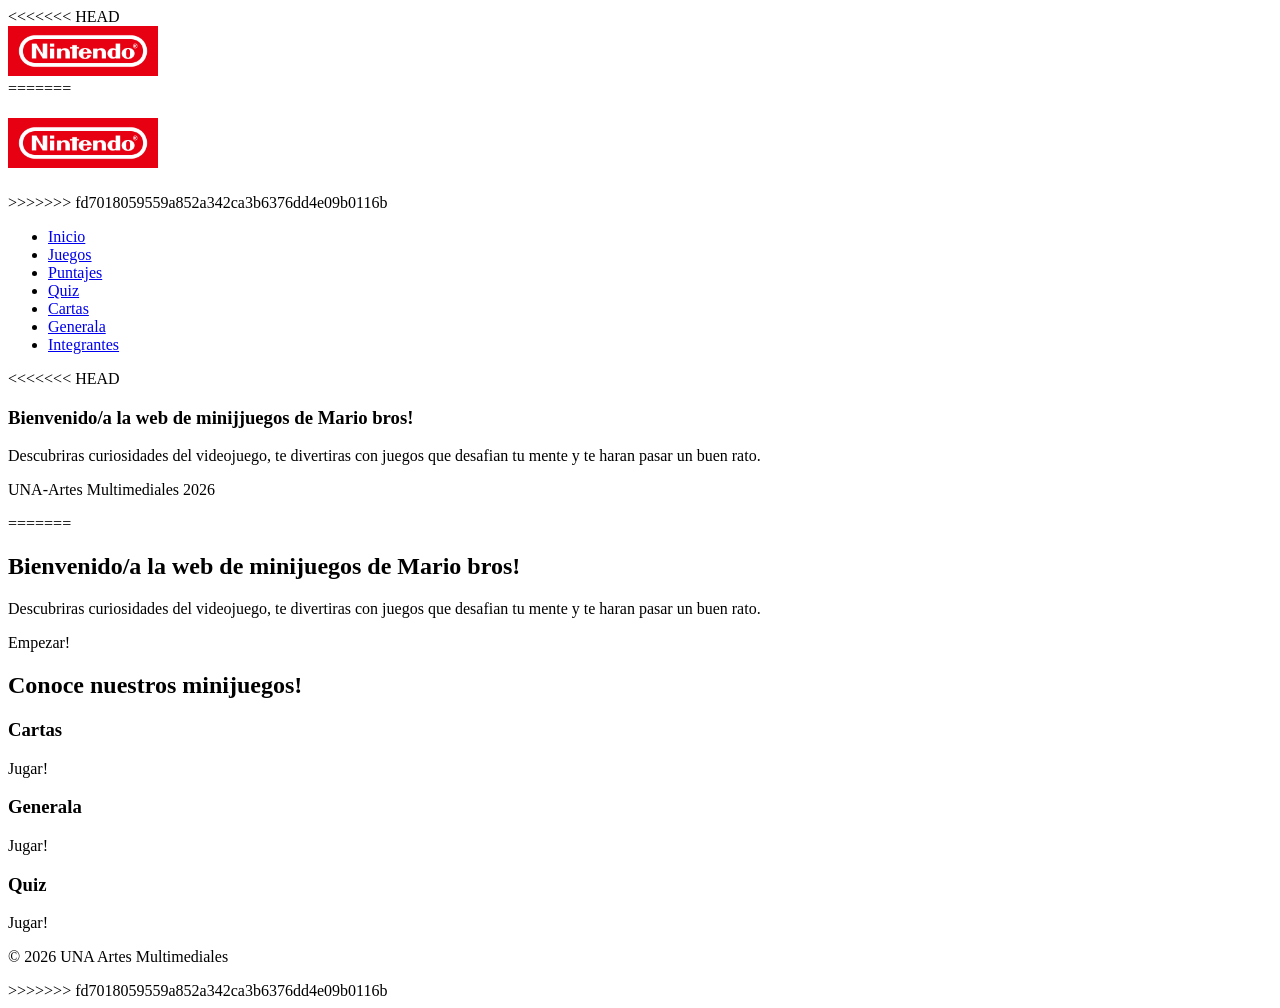
==== index.html @ be5acac5 "Update index.html" ====
<!DOCTYPE html>
<html lang="es">
    <head>
        <meta charset="utf-8">
        <link rel="preconnect" href="https://fonts.googleapis.com">
<link rel="preconnect" href="https://fonts.gstatic.com" crossorigin>
<link href="https://fonts.googleapis.com/css2?family=Abel&family=Press+Start+2P&display=swap" rel="stylesheet">
        <title>Menú</title>
    </head>
    <body>
<<<<<<< HEAD
        <header class="header">
            <img class="logo" src="img/logo.jpg" alt="logo Nintendo" height="50">
            <nav class="navegador">
=======
        <header>
        <h1><img src="img/logo.jpg" alt="logo Nintendo" height="50"></h1>
            <nav class="menu-nav">
>>>>>>> fd7018059559a852a342ca3b6376dd4e09b0116b
         <ul>
            <li><a href="index.html">Inicio</a></li>
            <li><a href="juegos.html">Juegos</a></li>
            <li><a href="puntajes.html">Puntajes</a></li>
            <li><a href="preguntas.html">Quiz</a></li>
            <li><a href="cartas.html">Cartas</a></li>
            <li><a href="generala.html">Generala</a></li>
            <li><a href="integrantes.html">Integrantes</a></li>
         </ul>
            </nav>
        </header>
<<<<<<< HEAD
        <main>
            <article id="bienvenida">
                <h1 class="titulos">Bienvenido/a la web
de minijjuegos de Mario bros!</h1>
<p class="texto">Descubriras curiosidades del
videojuego, te divertiras con
juegos que desafian tu mente y
te haran pasar un buen rato.</p>
            </article>
        </main>
        <footer class="fin">
            <p class="texto">UNA-Artes Multimediales 2026</p>
        </footer>
=======
        <section class="bienvenida">
        <h2>Bienvenido/a la web de minijuegos de Mario bros!</h2>
        <p>Descubriras curiosidades del videojuego, te divertiras con juegos que desafian tu mente y te haran pasar un buen rato.</p>
        <p class="button">Empezar!</p>
        </section>
    <main>
        <section class="minijuegos">
            <h2>Conoce nuestros minijuegos!</h2>
           <article class="card"><h3>Cartas</h3><p class="button-card">Jugar!</p></article>
           <article class="card"><h3>Generala</h3><p class="button-card">Jugar!</p></article>
           <article class="card"><h3>Quiz</h3><p class="button-card">Jugar!</p></article>
        </section>
    </main>
    <footer>
    <p>© 2026 UNA Artes Multimediales</p>
    </footer>
>>>>>>> fd7018059559a852a342ca3b6376dd4e09b0116b
    </body>


</html>
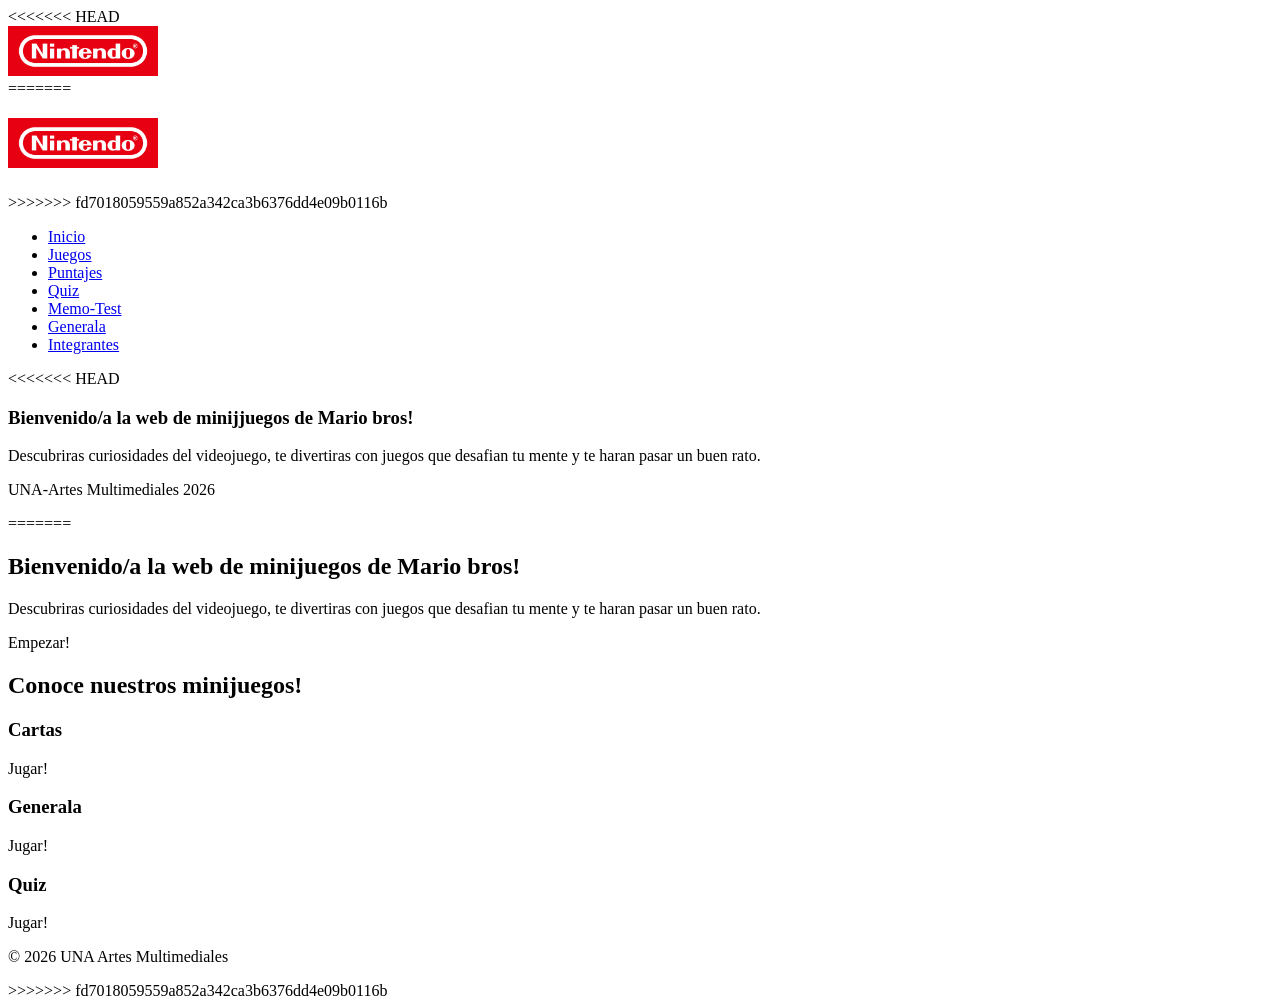
==== commit 1a0a5230: "Update index.html" ====
--- a/index.html
+++ b/index.html
@@ -22,7 +22,7 @@
             <li><a href="juegos.html">Juegos</a></li>
             <li><a href="puntajes.html">Puntajes</a></li>
             <li><a href="preguntas.html">Quiz</a></li>
-            <li><a href="cartas.html">Cartas</a></li>
+            <li><a href="cartas.html">Memo-Test</a></li>
             <li><a href="generala.html">Generala</a></li>
             <li><a href="integrantes.html">Integrantes</a></li>
          </ul>
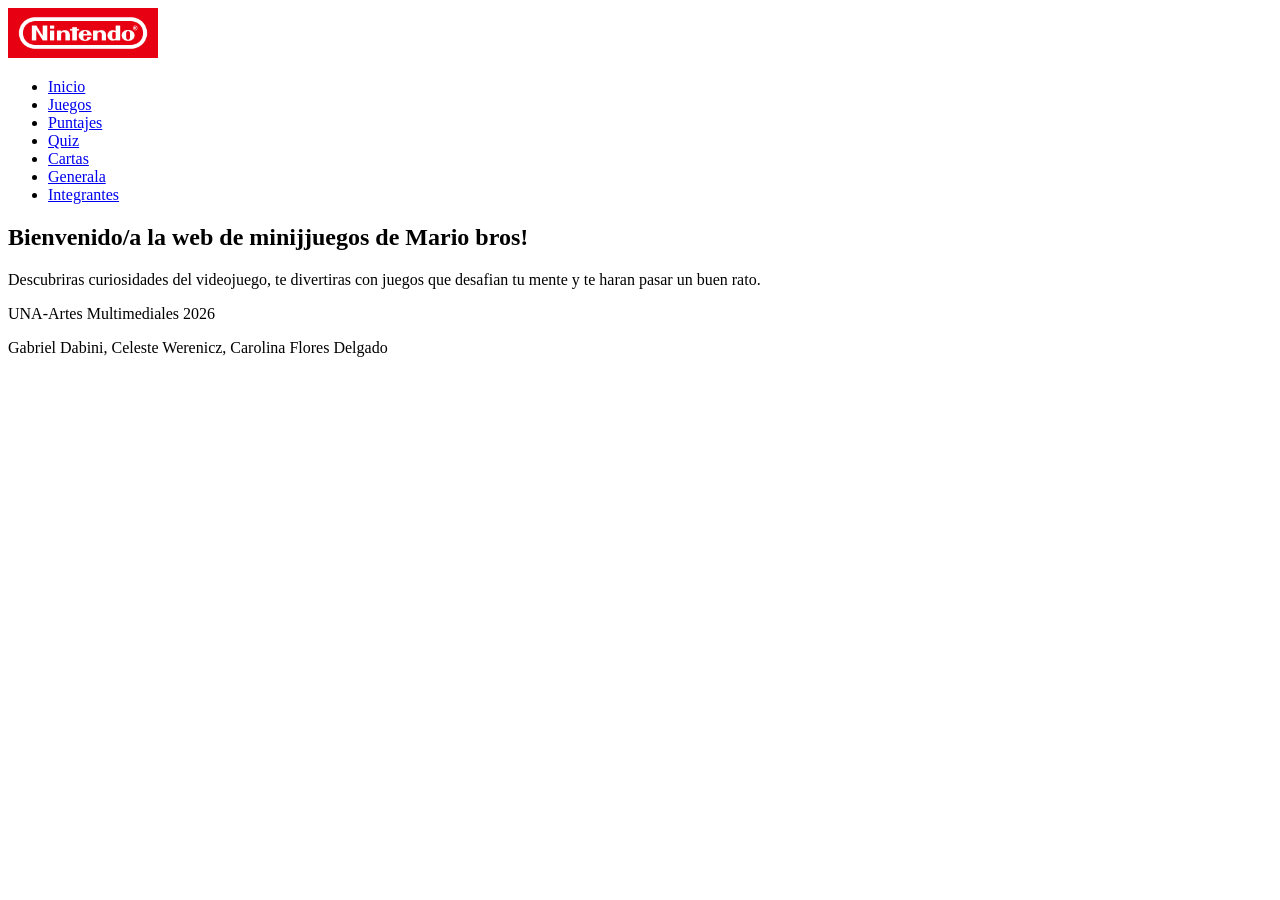
==== commit 439489ae: "Juegos html terminados Agregue en el main los elementos necesarios para la base de los juegos, tambi" ====
--- a/index.html
+++ b/index.html
@@ -8,27 +8,20 @@
         <title>Menú</title>
     </head>
     <body>
-<<<<<<< HEAD
         <header class="header">
             <img class="logo" src="img/logo.jpg" alt="logo Nintendo" height="50">
             <nav class="navegador">
-=======
-        <header>
-        <h1><img src="img/logo.jpg" alt="logo Nintendo" height="50"></h1>
-            <nav class="menu-nav">
->>>>>>> fd7018059559a852a342ca3b6376dd4e09b0116b
          <ul>
             <li><a href="index.html">Inicio</a></li>
             <li><a href="juegos.html">Juegos</a></li>
             <li><a href="puntajes.html">Puntajes</a></li>
             <li><a href="preguntas.html">Quiz</a></li>
-            <li><a href="cartas.html">Memo-Test</a></li>
+            <li><a href="cartas.html">Cartas</a></li>
             <li><a href="generala.html">Generala</a></li>
             <li><a href="integrantes.html">Integrantes</a></li>
          </ul>
             </nav>
         </header>
-<<<<<<< HEAD
         <main>
             <article id="bienvenida">
                 <h1 class="titulos">Bienvenido/a la web
@@ -41,26 +34,7 @@
         </main>
         <footer class="fin">
             <p class="texto">UNA-Artes Multimediales 2026</p>
+            <p class="texto">Gabriel Dabini, Celeste Werenicz, Carolina Flores Delgado</p>
         </footer>
-=======
-        <section class="bienvenida">
-        <h2>Bienvenido/a la web de minijuegos de Mario bros!</h2>
-        <p>Descubriras curiosidades del videojuego, te divertiras con juegos que desafian tu mente y te haran pasar un buen rato.</p>
-        <p class="button">Empezar!</p>
-        </section>
-    <main>
-        <section class="minijuegos">
-            <h2>Conoce nuestros minijuegos!</h2>
-           <article class="card"><h3>Cartas</h3><p class="button-card">Jugar!</p></article>
-           <article class="card"><h3>Generala</h3><p class="button-card">Jugar!</p></article>
-           <article class="card"><h3>Quiz</h3><p class="button-card">Jugar!</p></article>
-        </section>
-    </main>
-    <footer>
-    <p>© 2026 UNA Artes Multimediales</p>
-    </footer>
->>>>>>> fd7018059559a852a342ca3b6376dd4e09b0116b
     </body>
-
-
 </html>
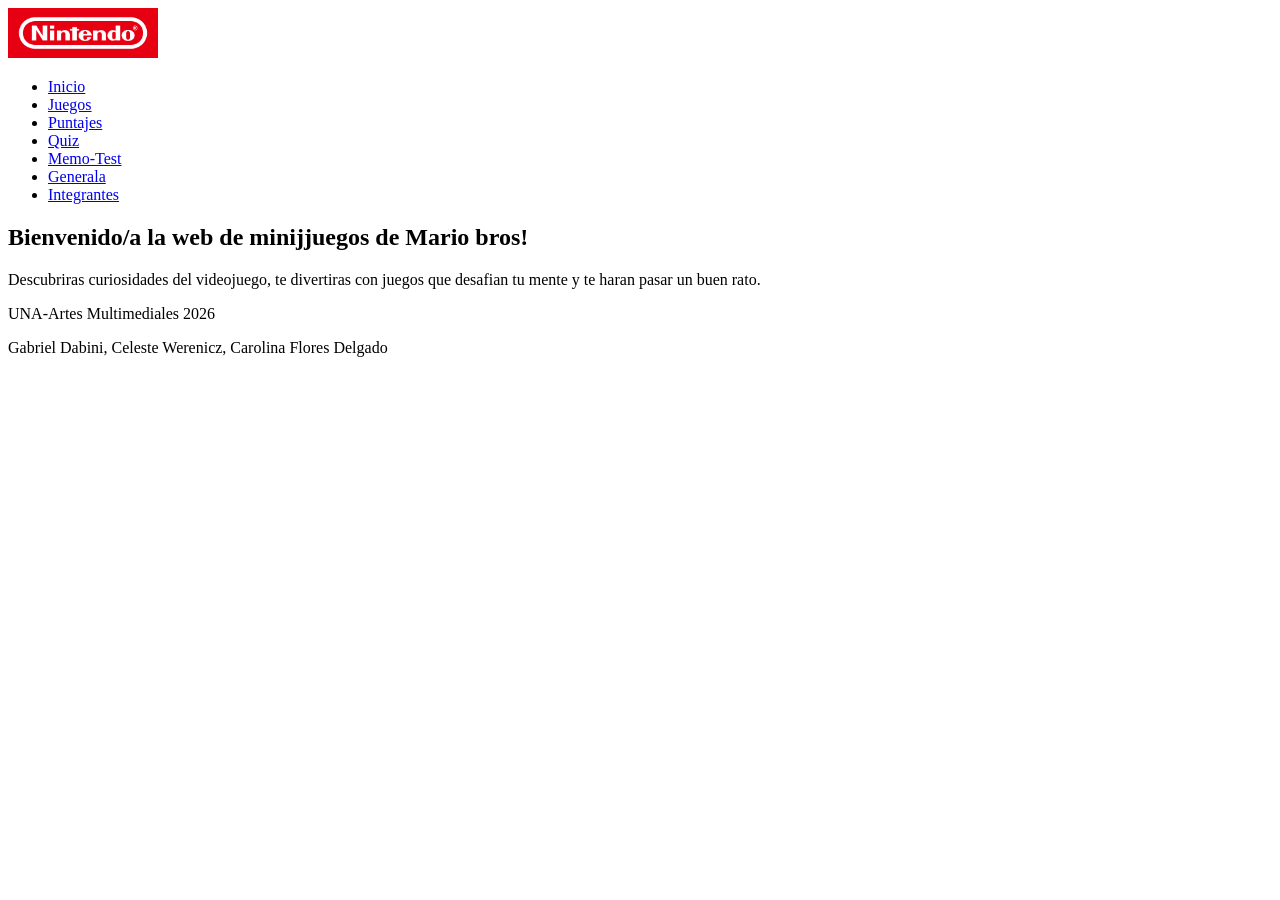
==== commit bb8ea726: "Merge branch 'main' of https://github.com/dabinigabriel/TP1" ====
--- a/index.html
+++ b/index.html
@@ -16,7 +16,7 @@
             <li><a href="juegos.html">Juegos</a></li>
             <li><a href="puntajes.html">Puntajes</a></li>
             <li><a href="preguntas.html">Quiz</a></li>
-            <li><a href="cartas.html">Cartas</a></li>
+            <li><a href="cartas.html">Memo-Test</a></li>
             <li><a href="generala.html">Generala</a></li>
             <li><a href="integrantes.html">Integrantes</a></li>
          </ul>
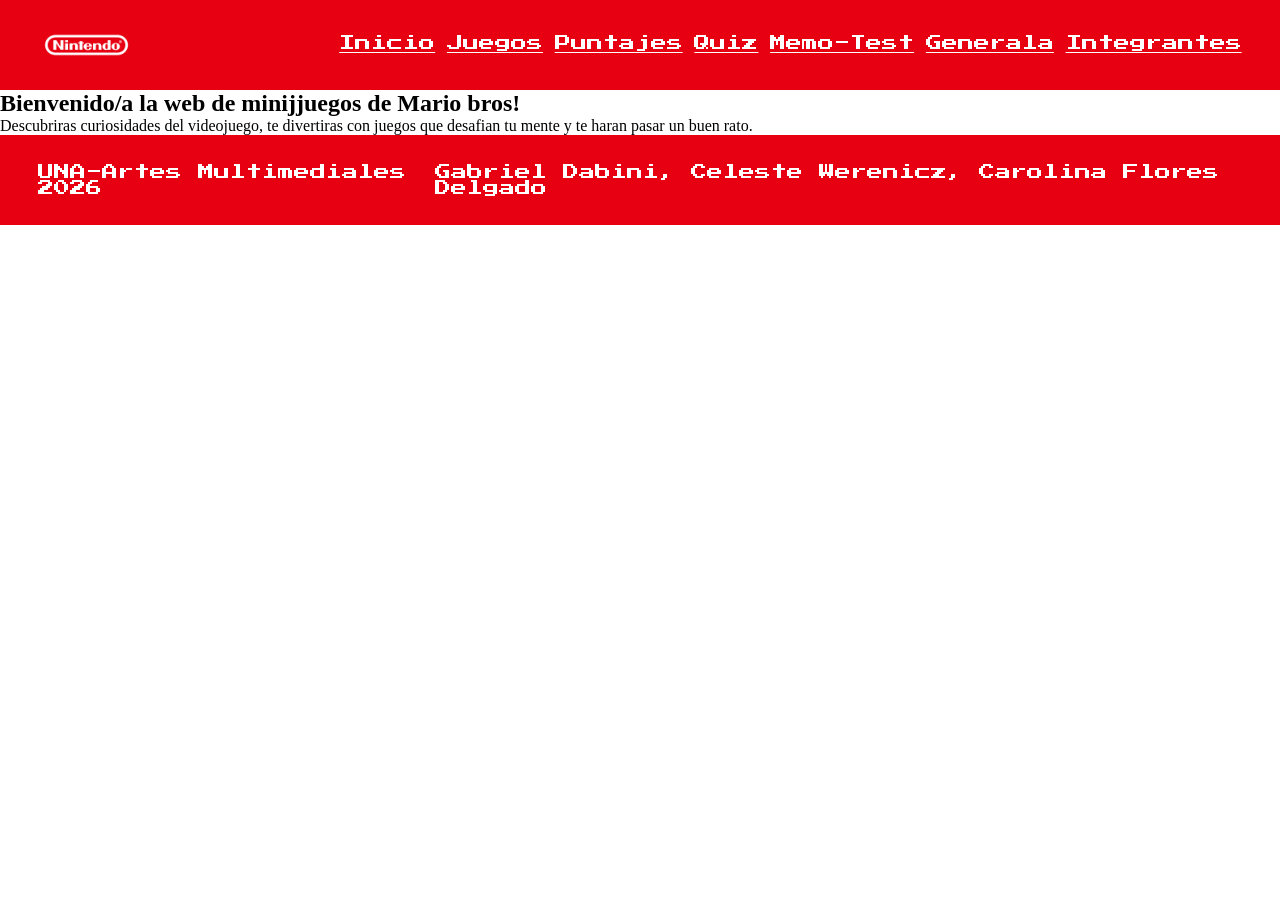
==== commit 8794380c: "ajustes en html y nav y footer hechos en css" ====
--- a/index.html
+++ b/index.html
@@ -2,14 +2,16 @@
 <html lang="es">
     <head>
         <meta charset="utf-8">
-        <link rel="preconnect" href="https://fonts.googleapis.com">
+      <link rel="preconnect" href="https://fonts.googleapis.com">
 <link rel="preconnect" href="https://fonts.gstatic.com" crossorigin>
-<link href="https://fonts.googleapis.com/css2?family=Abel&family=Press+Start+2P&display=swap" rel="stylesheet">
+<link href="https://fonts.googleapis.com/css2?family=Press+Start+2P&display=swap" rel="stylesheet">
+
+<link href="css/estilos.css" rel="stylesheet">
         <title>Menú</title>
     </head>
     <body>
         <header class="header">
-            <img class="logo" src="img/logo.jpg" alt="logo Nintendo" height="50">
+            <img class="logo" src="img/logo.jpg" alt="logo Nintendo">
             <nav class="navegador">
          <ul>
             <li><a href="index.html">Inicio</a></li>
--- a/css/estilos.css
+++ b/css/estilos.css
@@ -0,0 +1,67 @@
+* {
+    margin: 0;
+    padding: 0;
+    box-sizing: border-box;
+}
+
+/*header y nav*/
+
+header {
+    width: 100%;
+    height: 10vh;
+
+    display: flex;
+    align-items: center;
+    justify-content: space-between;
+
+    padding: 1rem 3%;
+    
+    background-color: #e60012;
+}
+
+.logo {
+    width: 8%;
+    height: auto;
+}
+
+.navegador {
+    width: 75%;
+}
+
+.navegador ul {
+    display: flex;
+    justify-content: space-between;
+    align-items: center;
+
+    list-style: none;
+}
+
+.navegador a {
+ font-family: "Press Start 2P", system-ui;
+    color: white;
+}
+
+.navegador a:hover {
+    background-color: white;
+    color: #e60012;
+}
+
+/*footer*/
+
+footer {
+  width: 100%;
+    height: 10vh;
+
+    display: flex;
+    align-items: center;
+    justify-content: space-between;
+
+    padding: 1rem 3%;
+    
+    background-color: #e60012;   
+}
+
+footer p {
+     font-family: "Press Start 2P", system-ui;
+    color: white;
+}
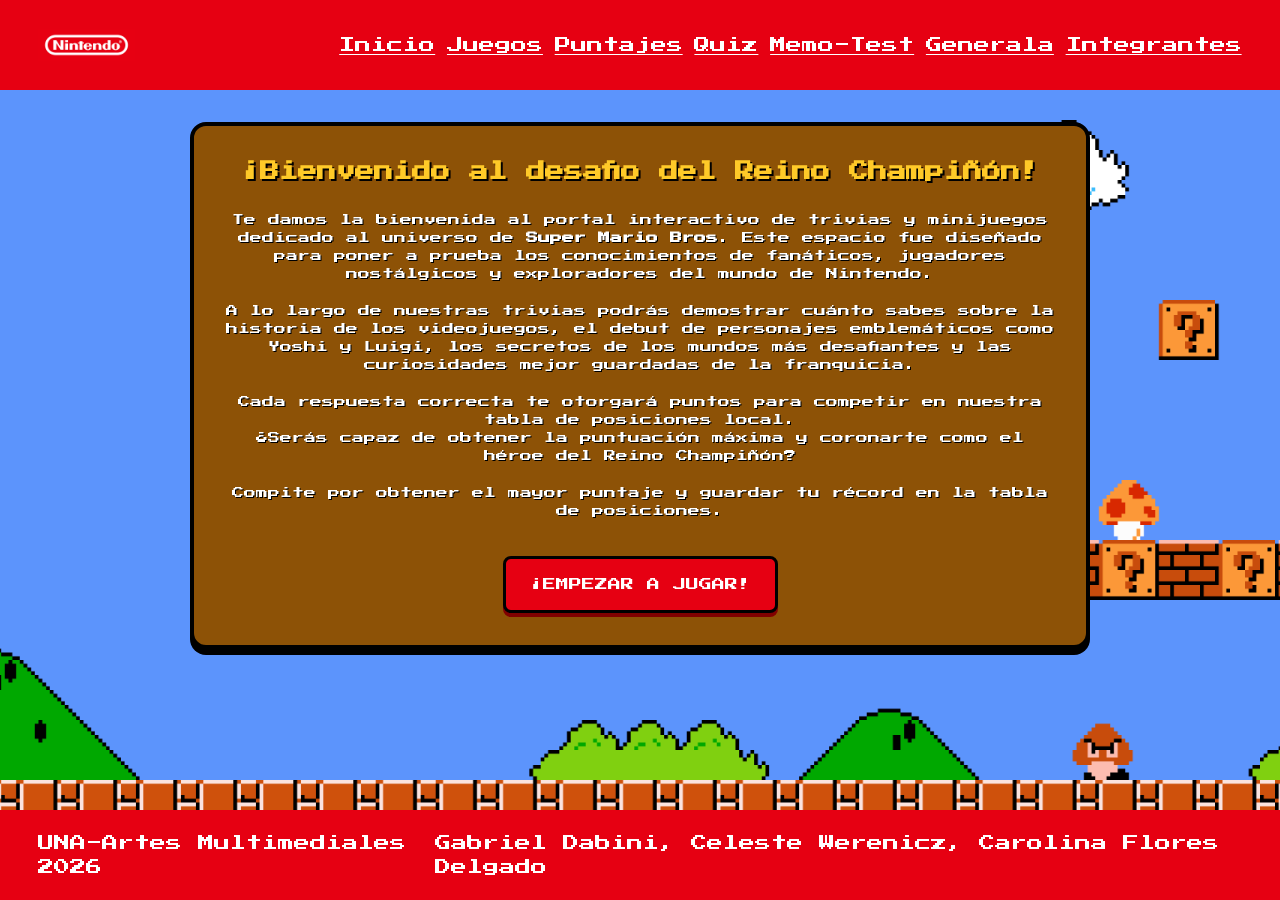
==== commit 71818887: "Modificación del index.html y css" ====
--- a/index.html
+++ b/index.html
@@ -26,12 +26,14 @@
         </header>
         <main>
             <article id="bienvenida">
-                <h1 class="titulos">Bienvenido/a la web
-de minijjuegos de Mario bros!</h1>
-<p class="texto">Descubriras curiosidades del
-videojuego, te divertiras con
-juegos que desafian tu mente y
-te haran pasar un buen rato.</p>
+                <h1>¡Bienvenido al desafio del Reino Champiñón!</h1>
+
+                <p class="texto">Te damos la bienvenida al portal interactivo de trivias y minijuegos dedicado al universo de <strong>Super Mario Bros</strong>. Este espacio fue diseñado para poner a prueba los conocimientos de fanáticos, jugadores nostálgicos y exploradores del mundo de Nintendo.</p>
+                <p>A lo largo de nuestras trivias podrás demostrar cuánto sabes sobre la historia de los videojuegos, el debut de personajes emblemáticos como Yoshi y Luigi, los secretos de los mundos más desafiantes y las curiosidades mejor guardadas de la franquicia.</p>
+                <p>Cada respuesta correcta te otorgará puntos para competir en nuestra tabla de posiciones local. <br>¿Serás capaz de obtener la puntuación máxima y coronarte como el héroe del Reino Champiñón?</p>
+                <p>Compite por obtener el mayor puntaje y guardar tu récord en la tabla de posiciones.</p>
+
+                <a href="juegos.html" class="boton-jugar">¡EMPEZAR A JUGAR!</a>
             </article>
         </main>
         <footer class="fin">
--- a/css/estilos.css
+++ b/css/estilos.css
@@ -17,6 +17,19 @@
     padding: 1rem 3%;
     
     background-color: #e60012;
+}
+body { 
+    font-family: 'Press Start 2P', system-ui, sans-serif; 
+    background-image: url('../img/fondo-gameplay.png'); 
+    background-repeat: no-repeat;
+    background-attachment: fixed;
+    background-size: cover;
+    background-position: center;
+    background-color: #5c94fc;
+    color: #111111; line-height: 1.5; 
+    display: flex; 
+    flex-direction: column; 
+    min-height: 100vh;
 }
 
 .logo {
@@ -41,11 +54,71 @@
     color: white;
 }
 
-.navegador a:hover {
-    background-color: white;
-    color: #e60012;
+.navegador a:link { 
+    color: #ffffff; 
+}
+.navegador a:visited { 
+    color: #ffebee; 
+}
+.navegador a:hover { 
+    background-color: white; 
+    color: #e60012; 
+    padding: 0.4rem 0.6rem; 
+    border-radius: 4px; 
 }
 
+.navegador a:active { 
+    background-color: #ffca28; 
+    color: #000000; 
+}
+
+main { max-width: 900px; 
+    width: 90%; 
+    margin: 2rem auto; 
+    flex: 1; 
+}
+
+#bienvenida {
+    background-color: #8d5206;
+    border: 4px solid #000000; 
+    border-radius: 1rem; 
+    padding: 2rem; 
+    color: #ffffff; 
+    text-align: center; 
+    box-shadow: 0 6px 0 #000000; 
+}
+
+#bienvenida h1 { 
+    font-size: 1.2rem; 
+    color: #ffca28;
+    margin-bottom: 1.5rem; 
+    text-shadow: 2px 2px 0 #000000; 
+}
+#bienvenida p { 
+    font-size: 0.75rem; 
+    margin-bottom: 1.2rem; 
+    text-shadow: 1px 1px 0 #000000; 
+}
+
+.boton-jugar { 
+    display: inline-block; 
+    background-color: #e60012; 
+    color: #ffffff; 
+    padding: 1rem 1.5rem; 
+    border: 3px solid #000000; 
+    border-radius: 8px; 
+    font-size: 0.8rem; 
+    text-decoration: none; 
+    margin-top: 1rem; 
+    box-shadow: 0 4px 0 #800000; 
+}
+.boton-jugar:hover { 
+    background-color: #ff2233; 
+}
+.boton-jugar:active { 
+    
+    box-shadow: 0 2px 0 #800000; 
+}
 /*footer*/
 
 footer {
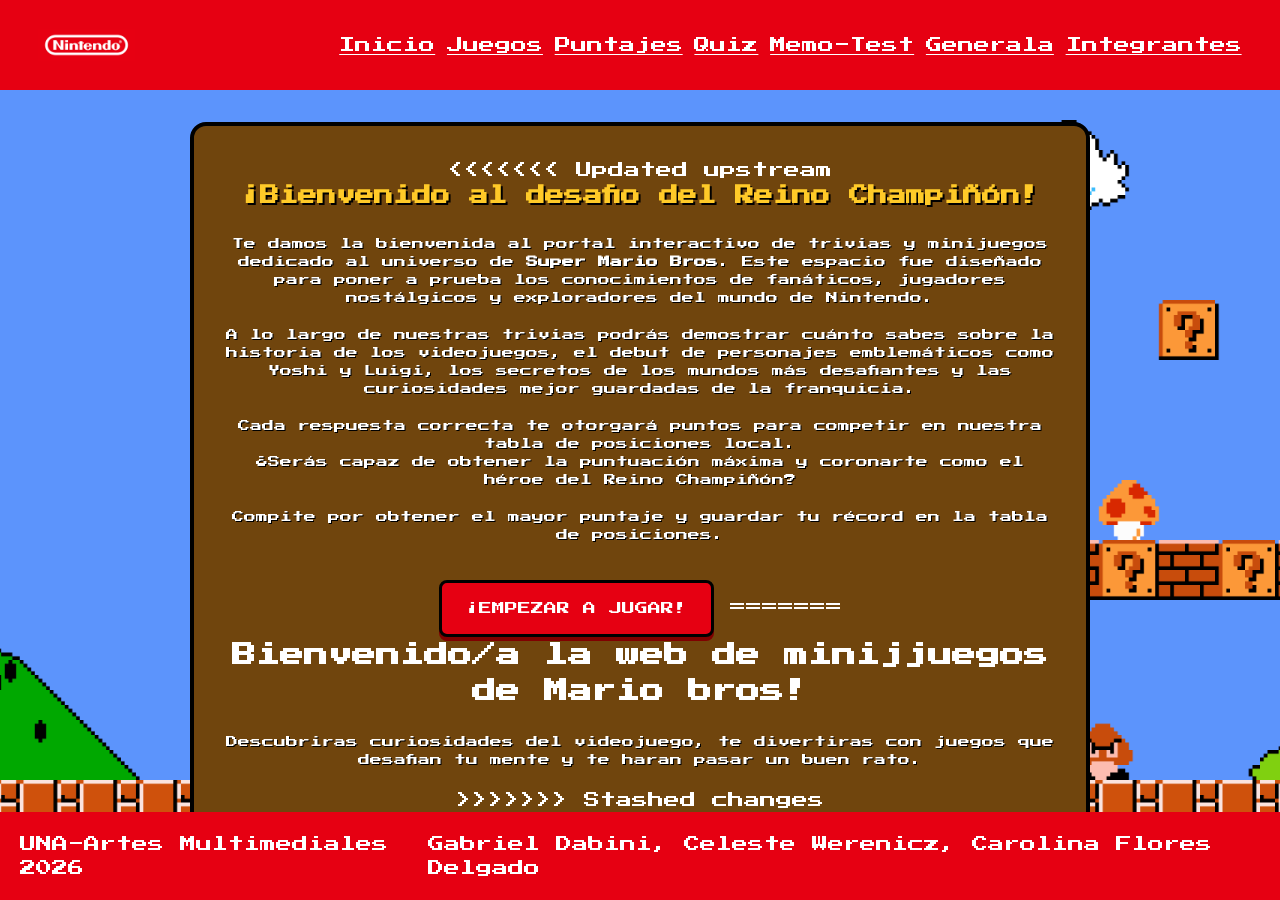
==== commit e39e10a0: "img y css" ====
--- a/index.html
+++ b/index.html
@@ -9,7 +9,7 @@
 <link href="css/estilos.css" rel="stylesheet">
         <title>Menú</title>
     </head>
-    <body>
+    <body id="pagina-index">
         <header class="header">
             <img class="logo" src="img/logo.jpg" alt="logo Nintendo">
             <nav class="navegador">
@@ -24,8 +24,9 @@
          </ul>
             </nav>
         </header>
-        <main>
+        <main id="main-index">
             <article id="bienvenida">
+<<<<<<< Updated upstream
                 <h1>¡Bienvenido al desafio del Reino Champiñón!</h1>
 
                 <p class="texto">Te damos la bienvenida al portal interactivo de trivias y minijuegos dedicado al universo de <strong>Super Mario Bros</strong>. Este espacio fue diseñado para poner a prueba los conocimientos de fanáticos, jugadores nostálgicos y exploradores del mundo de Nintendo.</p>
@@ -34,11 +35,20 @@
                 <p>Compite por obtener el mayor puntaje y guardar tu récord en la tabla de posiciones.</p>
 
                 <a href="juegos.html" class="boton-jugar">¡EMPEZAR A JUGAR!</a>
+=======
+                <h2 class="titulos">Bienvenido/a la web
+de minijjuegos de Mario bros!</h2>
+<br>
+<p class="texto">Descubriras curiosidades del
+videojuego, te divertiras con
+juegos que desafian tu mente y
+te haran pasar un buen rato.</p>
+>>>>>>> Stashed changes
             </article>
         </main>
         <footer class="fin">
-            <p class="texto">UNA-Artes Multimediales 2026</p>
-            <p class="texto">Gabriel Dabini, Celeste Werenicz, Carolina Flores Delgado</p>
+            <p>UNA-Artes Multimediales 2026</p>
+            <p>Gabriel Dabini, Celeste Werenicz, Carolina Flores Delgado</p>
         </footer>
     </body>
 </html>
--- a/css/estilos.css
+++ b/css/estilos.css
@@ -2,6 +2,62 @@
     margin: 0;
     padding: 0;
     box-sizing: border-box;
+}
+/*imagenes de fondo*/
+
+#pagina-index {
+    background-image: url("../img/fondo-gameplay.png");
+   background-repeat: no-repeat;
+  background-attachment: fixed;
+  background-position: center;
+  background-size: cover;
+}
+
+#pagina-juegos {
+    background-image: url("../img/fondo-index.png");
+   background-repeat: no-repeat;
+  background-attachment: fixed;
+  background-position: center;
+   background-size: cover;
+}
+
+#pagina-puntajes {
+    background-image: url("../img/fondo-index.png");
+   background-repeat: no-repeat;
+  background-attachment: fixed;
+  background-position: center;
+   background-size: cover;
+}
+
+#pagina-integrantes {
+    background-image: url("../img/fondo-index.png");
+   background-repeat: no-repeat;
+  background-attachment: fixed;
+  background-position: center;
+   background-size: cover;
+}
+
+#pagina-generala {
+    background-image: url("../img/fondo-generala.png");
+   background-repeat: no-repeat;
+  background-attachment: fixed;
+  background-position: center;
+   background-size: cover;
+}
+#pagina-cartas {
+    background-image: url("../img/fondo-memo.jpg");
+   background-repeat: no-repeat;
+  background-attachment: fixed;
+  background-position: center;
+   background-size: cover;
+}
+
+#pagina-preguntas {
+    background-image: url("../img/fondo-quiz.png");
+   background-repeat: no-repeat;
+  background-attachment: fixed;
+  background-position: center;
+   background-size: cover;
 }
 
 /*header y nav*/
@@ -79,7 +135,7 @@
 }
 
 #bienvenida {
-    background-color: #8d5206;
+    background-color: #70450d;
     border: 4px solid #000000; 
     border-radius: 1rem; 
     padding: 2rem; 
@@ -119,17 +175,113 @@
     
     box-shadow: 0 2px 0 #800000; 
 }
+.seccion-juegos { 
+    background-color: rgba(137, 196, 26, 0.92); 
+    border: 4px solid #000000; border-radius: 1rem; 
+    padding: 2rem 1.5rem; 
+    color: #ffffff; 
+    text-align: center; 
+    box-shadow: 0 6px 0 #000000; 
+    margin-bottom: 2rem;
+}
+
+.seccion-juegos h1 { 
+    font-size: 1.2rem; 
+    color: #ffca28; 
+    margin-bottom: 0.8rem; 
+    text-shadow: 2px 2px 0 #000000; 
+}
+.tarjeta-juego { 
+    flex: 1 1 260px;  
+    background-color: #a41212; 
+    color: #111111; 
+    border: 4px solid #000000; 
+    border-radius: 0.8rem; 
+    padding: 1.5rem 1rem; 
+    display: flex; 
+flex-direction: column;
+    justify-content: space-between; 
+    align-items: center; 
+    box-shadow: 0 6px 0 #000000; 
+}
+
+.tarjeta-juego h2 { 
+    font-size: 0.85rem; 
+    color: #ce680f;  
+    margin-bottom: 0.5rem; 
+   
+}
+.tarjeta-juego p { 
+    font-size: 0.80rem; 
+    line-height: 1.4; 
+    text-align: center;
+    color: #000000; 
+   
+}
+.contenedor-juegos { 
+    display: flex; 
+    justify-content: space-between; 
+    gap: 1.5rem; flex-wrap: wrap;
+}
+.imagen-juego { 
+    width: 70px; 
+    height: 70px; 
+    object-fit: contain; 
+    margin-left: 1rem; 
+    border-radius: 50%;  
+}
+
+.pantalla-puntajes { 
+    background-color: rgba(16, 152, 32, 0.92); 
+    border: 4px solid #000000; border-radius: 1rem; 
+    padding: 2.5rem 1.5rem; 
+    color: #ffffff; 
+    text-align: center; 
+    box-shadow: 0 6px 0 #000000; 
+}
+.pantalla-puntajes h1 { 
+    font-size: 1.2rem; 
+    color: #ffca28; 
+    margin-bottom: 0.8rem; 
+    text-shadow: 2px 2px 0 #000000; 
+}
+.contenedor-puntajes { 
+    background-color: #ffffff; 
+    color: #111111; 
+    border: 4px solid #000000; 
+    border-radius: 8px; 
+    overflow: hidden; 
+    margin-bottom: 2rem; 
+}
+.fila { 
+    display: flex; justify-content: space-between; 
+    align-items: center; 
+    padding: 0.8rem 0.5rem; 
+    border-bottom: 2px solid #000000; 
+}
+.fila:last-child { 
+    border-bottom: none; 
+}
+
+
+.fila span { 
+    flex: 1; 
+    text-align: center; 
+    font-size: 0.65rem; 
+}
 /*footer*/
 
 footer {
   width: 100%;
-    height: 10vh;
+    height: auto;
 
     display: flex;
     align-items: center;
     justify-content: space-between;
-
-    padding: 1rem 3%;
+     position: absolute;
+  bottom: 0;
+
+    padding: 20px;
     
     background-color: #e60012;   
 }
@@ -137,4 +289,88 @@
 footer p {
      font-family: "Press Start 2P", system-ui;
     color: white;
+}
+
+<<<<<<< Updated upstream
+#integrantes { 
+    background-color: rgba(176, 95, 25, 0.92); 
+    border: 4px solid #000000; border-radius: 1rem;
+    padding: 2.5rem 1.5rem; color: #ffffff; 
+    text-align: center; box-shadow: 0 6px 0 #000000; 
+}
+
+#integrantes h2 { 
+    font-size: 1.2rem; 
+    color: #ffca28; 
+    margin-bottom: 1.5rem; 
+    text-shadow: 2px 2px 0 #000000; 
+}
+
+.integrante { 
+    background-color: #ddcdcd; 
+    color: #111111; 
+    border: 4px solid #000000; 
+    border-radius: 0.8rem; 
+    padding: 2rem 1.5rem; 
+    box-shadow: 0 6px 0 #000000; 
+    display: flex; 
+    flex-direction: column; 
+    align-items: center; 
+}
+
+.foto-integrante { 
+    width: 100px; 
+    height: 100px; 
+    border-radius: 50%;  
+    border: 3px solid #1a1162; 
+    object-fit: cover;  
+    margin-bottom: 1rem; 
+}
+
+.integrante h3 { 
+    font-size: 0.9rem; 
+    color: #186ac8; 
+    margin-bottom: 0.5rem; 
+}
+
+.descripcion-integrante { 
+    font-size: 0.65rem; 
+    line-height: 1.6; 
+    color: #333333; 
+    margin-bottom: 1.5rem; 
+    max-width: 600px; 
+=======
+/*textos*/
+
+.titulos {
+    font-family: "Press Start 2P", system-ui;
+    color: black;
+}
+.texto {
+    font-family: "Press Start 2P", system-ui;
+    color: black;
+}
+
+/*main index*/
+
+#main-index {
+    height: 80vh;
+
+    display: flex;
+    justify-content: center;
+    align-items: center;
+}
+
+
+#bienvenida {
+    background-color: rgba(255, 255, 255, 0.8); 
+    width: 500px;
+    height: auto;
+    padding: 45px;
+    /*borde*/
+    border-width: 6px;
+    border-color: rgb(141, 141, 141);
+    border-radius: 10%;
+    border-style: solid;
+>>>>>>> Stashed changes
 }
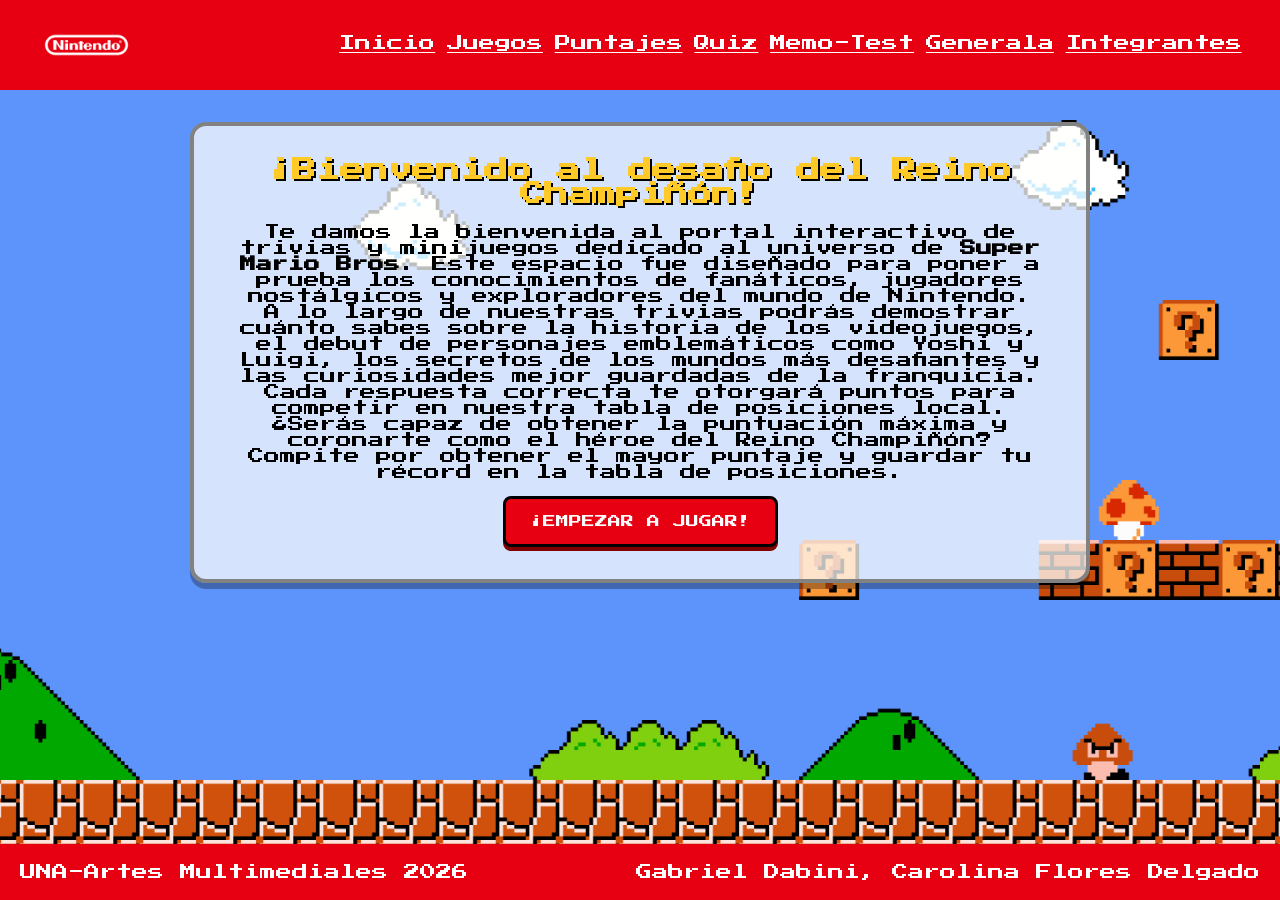
==== commit 67b757f6: "css y html terminados" ====
--- a/index.html
+++ b/index.html
@@ -26,29 +26,19 @@
         </header>
         <main id="main-index">
             <article id="bienvenida">
-<<<<<<< Updated upstream
-                <h1>¡Bienvenido al desafio del Reino Champiñón!</h1>
+                <h1 class="texto">¡Bienvenido al desafio del Reino Champiñón!</h1>
+<br>
+                <p class="texto">Te damos la bienvenida al portal interactivo de trivias y minijuegos dedicado al universo de <strong>Super Mario Bros</strong>. Este espacio fue diseñado para poner a prueba los conocimientos de fanáticos, jugadores nostálgicos y exploradores del mundo de Nintendo.</p>
+                 <p class="texto">A lo largo de nuestras trivias podrás demostrar cuánto sabes sobre la historia de los videojuegos, el debut de personajes emblemáticos como Yoshi y Luigi, los secretos de los mundos más desafiantes y las curiosidades mejor guardadas de la franquicia.</p>
+                 <p class="texto">Cada respuesta correcta te otorgará puntos para competir en nuestra tabla de posiciones local. <br>¿Serás capaz de obtener la puntuación máxima y coronarte como el héroe del Reino Champiñón?</p>
+                 <p class="texto">Compite por obtener el mayor puntaje y guardar tu récord en la tabla de posiciones.</p>
 
-                <p class="texto">Te damos la bienvenida al portal interactivo de trivias y minijuegos dedicado al universo de <strong>Super Mario Bros</strong>. Este espacio fue diseñado para poner a prueba los conocimientos de fanáticos, jugadores nostálgicos y exploradores del mundo de Nintendo.</p>
-                <p>A lo largo de nuestras trivias podrás demostrar cuánto sabes sobre la historia de los videojuegos, el debut de personajes emblemáticos como Yoshi y Luigi, los secretos de los mundos más desafiantes y las curiosidades mejor guardadas de la franquicia.</p>
-                <p>Cada respuesta correcta te otorgará puntos para competir en nuestra tabla de posiciones local. <br>¿Serás capaz de obtener la puntuación máxima y coronarte como el héroe del Reino Champiñón?</p>
-                <p>Compite por obtener el mayor puntaje y guardar tu récord en la tabla de posiciones.</p>
-
-                <a href="juegos.html" class="boton-jugar">¡EMPEZAR A JUGAR!</a>
-=======
-                <h2 class="titulos">Bienvenido/a la web
-de minijjuegos de Mario bros!</h2>
-<br>
-<p class="texto">Descubriras curiosidades del
-videojuego, te divertiras con
-juegos que desafian tu mente y
-te haran pasar un buen rato.</p>
->>>>>>> Stashed changes
+                <a href="juegos.html" class="boton-jugar" >¡EMPEZAR A JUGAR!</a>
             </article>
         </main>
         <footer class="fin">
             <p>UNA-Artes Multimediales 2026</p>
-            <p>Gabriel Dabini, Celeste Werenicz, Carolina Flores Delgado</p>
+            <p>Gabriel Dabini, Carolina Flores Delgado</p>
         </footer>
     </body>
 </html>
--- a/css/estilos.css
+++ b/css/estilos.css
@@ -3,12 +3,18 @@
     padding: 0;
     box-sizing: border-box;
 }
+
+body { 
+    display: flex; 
+    flex-direction: column; 
+    min-height: 100vh;
+}
 /*imagenes de fondo*/
 
 #pagina-index {
     background-image: url("../img/fondo-gameplay.png");
    background-repeat: no-repeat;
-  background-attachment: fixed;
+ background-attachment: scroll;
   background-position: center;
   background-size: cover;
 }
@@ -16,7 +22,7 @@
 #pagina-juegos {
     background-image: url("../img/fondo-index.png");
    background-repeat: no-repeat;
-  background-attachment: fixed;
+  background-attachment: scroll;
   background-position: center;
    background-size: cover;
 }
@@ -24,7 +30,7 @@
 #pagina-puntajes {
     background-image: url("../img/fondo-index.png");
    background-repeat: no-repeat;
-  background-attachment: fixed;
+  background-attachment: scroll;
   background-position: center;
    background-size: cover;
 }
@@ -32,7 +38,7 @@
 #pagina-integrantes {
     background-image: url("../img/fondo-index.png");
    background-repeat: no-repeat;
-  background-attachment: fixed;
+  background-attachment: scroll;
   background-position: center;
    background-size: cover;
 }
@@ -40,14 +46,14 @@
 #pagina-generala {
     background-image: url("../img/fondo-generala.png");
    background-repeat: no-repeat;
-  background-attachment: fixed;
+  background-attachment: scroll;
   background-position: center;
    background-size: cover;
 }
 #pagina-cartas {
     background-image: url("../img/fondo-memo.jpg");
    background-repeat: no-repeat;
-  background-attachment: fixed;
+  background-attachment: scroll;
   background-position: center;
    background-size: cover;
 }
@@ -55,11 +61,13 @@
 #pagina-preguntas {
     background-image: url("../img/fondo-quiz.png");
    background-repeat: no-repeat;
-  background-attachment: fixed;
-  background-position: center;
-   background-size: cover;
-}
-
+  background-attachment: scroll;
+  background-position: center;
+   background-size: cover;
+}
+.texto {
+    font-family: "Press Start 2P", system-ui;
+}
 /*header y nav*/
 
 header {
@@ -73,19 +81,6 @@
     padding: 1rem 3%;
     
     background-color: #e60012;
-}
-body { 
-    font-family: 'Press Start 2P', system-ui, sans-serif; 
-    background-image: url('../img/fondo-gameplay.png'); 
-    background-repeat: no-repeat;
-    background-attachment: fixed;
-    background-size: cover;
-    background-position: center;
-    background-color: #5c94fc;
-    color: #111111; line-height: 1.5; 
-    display: flex; 
-    flex-direction: column; 
-    min-height: 100vh;
 }
 
 .logo {
@@ -135,27 +130,19 @@
 }
 
 #bienvenida {
-    background-color: #70450d;
-    border: 4px solid #000000; 
+    background-color: #fffffebd;
+    border: 4px solid #838282; 
     border-radius: 1rem; 
     padding: 2rem; 
-    color: #ffffff; 
+    color: #000000; 
     text-align: center; 
-    box-shadow: 0 6px 0 #000000; 
+    box-shadow: 0 6px 0 #0000004d; 
 }
 
 #bienvenida h1 { 
-    font-size: 1.2rem; 
     color: #ffca28;
-    margin-bottom: 1.5rem; 
     text-shadow: 2px 2px 0 #000000; 
 }
-#bienvenida p { 
-    font-size: 0.75rem; 
-    margin-bottom: 1.2rem; 
-    text-shadow: 1px 1px 0 #000000; 
-}
-
 .boton-jugar { 
     display: inline-block; 
     background-color: #e60012; 
@@ -167,6 +154,7 @@
     text-decoration: none; 
     margin-top: 1rem; 
     box-shadow: 0 4px 0 #800000; 
+     font-family: "Press Start 2P", system-ui;
 }
 .boton-jugar:hover { 
     background-color: #ff2233; 
@@ -175,48 +163,58 @@
     
     box-shadow: 0 2px 0 #800000; 
 }
+.boton-generala {
+display: inline-block; 
+    background-color: #e60012; 
+    color: #ffffff; 
+    padding: 1rem 1.5rem; 
+    border: 3px solid #000000; 
+    border-radius: 8px; 
+    font-size: 0.8rem; 
+    text-decoration: none; 
+    margin-top: 1rem; 
+    box-shadow: 0 4px 0 #800000; 
+     font-family: "Press Start 2P", system-ui;
+}
+.boton-generala:hover {
+     background-color: #ff2233; 
+}
+
 .seccion-juegos { 
-    background-color: rgba(137, 196, 26, 0.92); 
-    border: 4px solid #000000; border-radius: 1rem; 
+    background-color: rgb(112, 205, 248); 
+    border: 4px solid #003494; border-radius: 1rem; 
     padding: 2rem 1.5rem; 
-    color: #ffffff; 
     text-align: center; 
     box-shadow: 0 6px 0 #000000; 
     margin-bottom: 2rem;
 }
 
 .seccion-juegos h1 { 
-    font-size: 1.2rem; 
     color: #ffca28; 
     margin-bottom: 0.8rem; 
     text-shadow: 2px 2px 0 #000000; 
 }
 .tarjeta-juego { 
     flex: 1 1 260px;  
-    background-color: #a41212; 
-    color: #111111; 
-    border: 4px solid #000000; 
+    background-color: #ffe600; 
+    border: 4px solid #be6600; 
     border-radius: 0.8rem; 
     padding: 1.5rem 1rem; 
     display: flex; 
 flex-direction: column;
     justify-content: space-between; 
     align-items: center; 
-    box-shadow: 0 6px 0 #000000; 
-}
-
-.tarjeta-juego h2 { 
-    font-size: 0.85rem; 
-    color: #ce680f;  
+     box-shadow: 0 6px 0 #be6600;  
+}
+
+.tarjeta-juego h3 {  
     margin-bottom: 0.5rem; 
    
 }
 .tarjeta-juego p { 
-    font-size: 0.80rem; 
-    line-height: 1.4; 
     text-align: center;
     color: #000000; 
-   
+    font-size: 0.8rem ;
 }
 .contenedor-juegos { 
     display: flex; 
@@ -226,28 +224,25 @@
 .imagen-juego { 
     width: 70px; 
     height: 70px; 
-    object-fit: contain; 
+    object-fit: cover; 
     margin-left: 1rem; 
     border-radius: 50%;  
 }
 
 .pantalla-puntajes { 
-    background-color: rgba(16, 152, 32, 0.92); 
-    border: 4px solid #000000; border-radius: 1rem; 
+    background-color: rgb(112, 205, 248); 
+    border: 4px solid #003494; border-radius: 1rem; 
     padding: 2.5rem 1.5rem; 
-    color: #ffffff; 
     text-align: center; 
     box-shadow: 0 6px 0 #000000; 
 }
 .pantalla-puntajes h1 { 
-    font-size: 1.2rem; 
     color: #ffca28; 
     margin-bottom: 0.8rem; 
     text-shadow: 2px 2px 0 #000000; 
 }
 .contenedor-puntajes { 
     background-color: #ffffff; 
-    color: #111111; 
     border: 4px solid #000000; 
     border-radius: 8px; 
     overflow: hidden; 
@@ -272,18 +267,16 @@
 /*footer*/
 
 footer {
-  width: 100%;
+    width: 100%;
     height: auto;
 
     display: flex;
     align-items: center;
     justify-content: space-between;
-     position: absolute;
-  bottom: 0;
 
     padding: 20px;
-    
-    background-color: #e60012;   
+
+    background-color: #e60012;
 }
 
 footer p {
@@ -291,23 +284,18 @@
     color: white;
 }
 
-<<<<<<< Updated upstream
 #integrantes { 
-    background-color: rgba(176, 95, 25, 0.92); 
-    border: 4px solid #000000; border-radius: 1rem;
-    padding: 2.5rem 1.5rem; color: #ffffff; 
+     background-color: rgb(112, 205, 248); 
+    border: 4px solid #003494; border-radius: 1rem; 
+    padding: 2.5rem 1.5rem; 
     text-align: center; box-shadow: 0 6px 0 #000000; 
 }
-
-#integrantes h2 { 
-    font-size: 1.2rem; 
-    color: #ffca28; 
-    margin-bottom: 1.5rem; 
-    text-shadow: 2px 2px 0 #000000; 
-}
+ #integrantes h1 {
+    margin-bottom: 2rem;
+ }
 
 .integrante { 
-    background-color: #ddcdcd; 
+    background-color: white;
     color: #111111; 
     border: 4px solid #000000; 
     border-radius: 0.8rem; 
@@ -322,7 +310,7 @@
     width: 100px; 
     height: 100px; 
     border-radius: 50%;  
-    border: 3px solid #1a1162; 
+    border: 3px solid black;
     object-fit: cover;  
     margin-bottom: 1rem; 
 }
@@ -333,44 +321,53 @@
     margin-bottom: 0.5rem; 
 }
 
-.descripcion-integrante { 
-    font-size: 0.65rem; 
-    line-height: 1.6; 
-    color: #333333; 
-    margin-bottom: 1.5rem; 
-    max-width: 600px; 
-=======
-/*textos*/
-
-.titulos {
-    font-family: "Press Start 2P", system-ui;
-    color: black;
-}
-.texto {
-    font-family: "Press Start 2P", system-ui;
-    color: black;
-}
-
-/*main index*/
-
-#main-index {
-    height: 80vh;
-
-    display: flex;
-    justify-content: center;
-    align-items: center;
-}
-
-
-#bienvenida {
-    background-color: rgba(255, 255, 255, 0.8); 
-    width: 500px;
-    height: auto;
-    padding: 45px;
-    /*borde*/
-    border-width: 6px;
-    border-color: rgb(141, 141, 141);
-    border-radius: 10%;
-    border-style: solid;
->>>>>>> Stashed changes
+
+    /*generala*/
+
+    /* DADOS */
+#dados {
+    display: flex;
+    gap: 10px;
+    margin: 1.5rem 0;
+}
+
+/* BOTÓN TIRAR */
+#tirar {
+    margin-bottom: 1.5rem;
+}
+
+/* TEXTO DE TIRADAS */
+#tiradas {
+    margin-bottom: 2rem;
+    color: white;
+}
+
+/* TÍTULO CATEGORÍAS */
+#categorias {
+    display: flex;
+    flex-wrap: wrap;
+    gap: 8px;
+    margin-top: 1rem;
+    color: white;
+}
+
+/* BOTONES DE CATEGORÍAS */
+.boton-generala {
+    margin-top: 0;
+}
+
+.texto-juegos {
+    color: white;
+     font-family: "Press Start 2P", system-ui;
+}
+
+#desarrollo {
+    background-color: white;
+    border: 4px solid #000000; 
+    border-radius: 0.8rem; 
+    padding: 2rem 1.5rem; 
+    box-shadow: 0 6px 0 #000000; 
+    display: flex; 
+    flex-direction: column; 
+    align-items: center; 
 }
